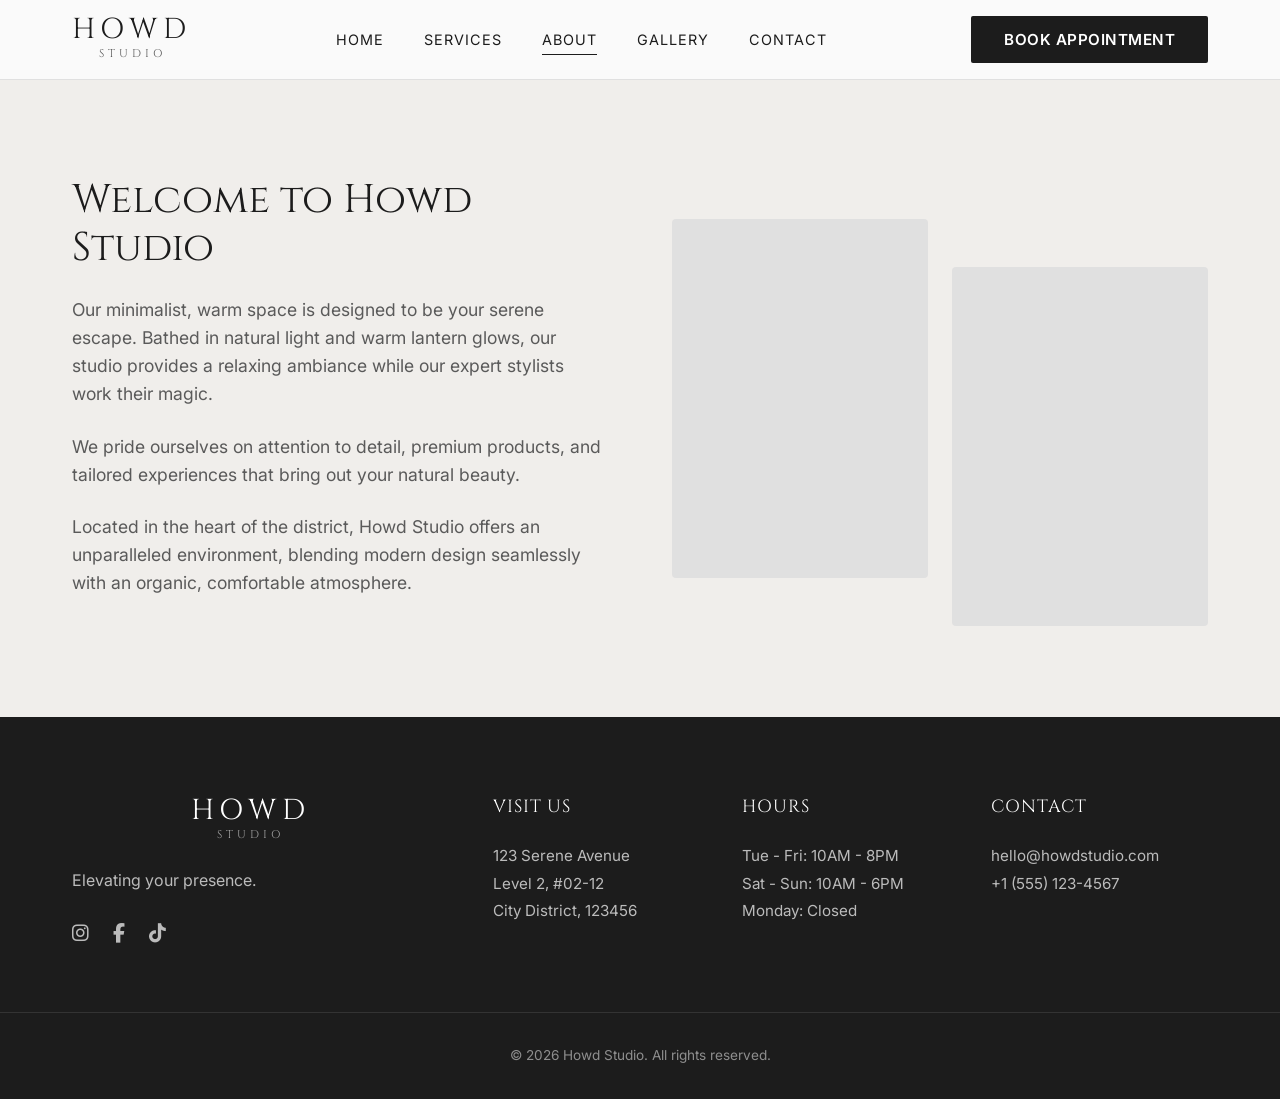
==== about.html @ a67d42b9 "Initial commit: Howd Studio Website files" ====
<!DOCTYPE html>
<html lang="en">
<head>
    <meta charset="UTF-8">
    <meta name="viewport" content="width=device-width, initial-scale=1.0">
    <title>About | Howd Studio</title>
    <!-- Google Fonts -->
    <link rel="preconnect" href="https://fonts.googleapis.com">
    <link rel="preconnect" href="https://fonts.gstatic.com" crossorigin>
    <link href="https://fonts.googleapis.com/css2?family=Cinzel:wght@400;600&family=Inter:wght@300;400;600&display=swap" rel="stylesheet">
    <!-- Font Awesome for icons -->
    <link rel="stylesheet" href="https://cdnjs.cloudflare.com/ajax/libs/font-awesome/6.4.0/css/all.min.css">
    <!-- Custom CSS -->
    <link rel="stylesheet" href="css/style.css">
    <style>
        .nav-links a[href="about.html"]::after {
            width: 100%;
        }
        main { padding-top: var(--nav-height); }
    </style>
</head>
<body>
    <header class="navbar">
        <div class="container nav-content">
            <a href="index.html" class="logo">
                <span class="logo-howd">HOWD</span>
                <span class="logo-studio">STUDIO</span>
            </a>
            <nav class="nav-links">
                <a href="index.html">Home</a>
                <a href="services.html">Services</a>
                <a href="about.html">About</a>
                <a href="gallery.html">Gallery</a>
                <a href="contact.html">Contact</a>
            </nav>
            <button class="btn btn-primary book-btn-nav" onclick="openBookingModal()">Book Appointment</button>
            <div class="mobile-menu-toggle">
                <i class="fas fa-bars"></i>
            </div>
        </div>
    </header>

    <main>
        <!-- About/Studio Section -->
        <section class="about section bg-light">
            <div class="container about-content">
                <div class="about-text">
                    <h2>Welcome to Howd Studio</h2>
                    <p>Our minimalist, warm space is designed to be your serene escape. Bathed in natural light and warm lantern glows, our studio provides a relaxing ambiance while our expert stylists work their magic.</p>
                    <p>We pride ourselves on attention to detail, premium products, and tailored experiences that bring out your natural beauty.</p>
                    <p>Located in the heart of the district, Howd Studio offers an unparalleled environment, blending modern design seamlessly with an organic, comfortable atmosphere.</p>
                </div>
                <div class="about-images">
                    <div class="image-wrapper">
                        <!-- Placeholder for studio image -->
                        <div class="img-placeholder bg-image-1"></div>
                    </div>
                    <div class="image-wrapper offset-image">
                        <!-- Placeholder for counter/logo image -->
                        <div class="img-placeholder bg-image-2"></div>
                    </div>
                </div>
            </div>
        </section>

        <!-- Booking Modal -->
        <div id="bookingModal" class="modal">
            <div class="modal-content">
                <span class="close-btn" onclick="closeBookingModal()">&times;</span>
                <h2>Book Your Appointment</h2>
                <form id="bookingForm" class="booking-form">
                    <div class="form-group">
                        <label for="service">Select Service</label>
                        <select id="service" required>
                            <option value="">-- Choose a Service --</option>
                            <option value="cut">Cut & Style</option>
                            <option value="color">Color</option>
                            <option value="treatment">Treatment</option>
                        </select>
                    </div>
                    <div class="form-group">
                        <label for="date">Select Date</label>
                        <input type="date" id="date" required>
                    </div>
                    <div class="form-group">
                        <label for="time">Select Time</label>
                        <select id="time" required>
                            <option value="">-- Choose a Time --</option>
                            <option value="10:00">10:00 AM</option>
                            <option value="11:30">11:30 AM</option>
                            <option value="13:00">1:00 PM</option>
                            <option value="14:30">2:30 PM</option>
                            <option value="16:00">4:00 PM</option>
                        </select>
                    </div>
                    <div class="form-group">
                        <label for="name">Full Name</label>
                        <input type="text" id="name" placeholder="Your Name" required>
                    </div>
                    <div class="form-group">
                        <label for="phone">Phone Number</label>
                        <input type="tel" id="phone" placeholder="Your Phone Number" required>
                    </div>
                    <button type="submit" class="btn btn-primary full-width">Confirm Booking</button>
                    <p id="bookingSuccessMessage" class="success-message" style="display:none; margin-top:15px; text-align:center; color: var(--success);"></p>
                </form>
            </div>
        </div>
    </main>

    <footer class="footer">
        <div class="container footer-content">
            <div class="footer-brand">
                <div class="logo">
                    <span class="logo-howd">HOWD</span>
                    <span class="logo-studio">STUDIO</span>
                </div>
                <p>Elevating your presence.</p>
                <div class="social-links">
                    <a href="#"><i class="fab fa-instagram"></i></a>
                    <a href="#"><i class="fab fa-facebook-f"></i></a>
                    <a href="#"><i class="fab fa-tiktok"></i></a>
                </div>
            </div>
            <div class="footer-info">
                <div class="info-block">
                    <h4>Visit Us</h4>
                    <p>123 Serene Avenue<br>Level 2, #02-12<br>City District, 123456</p>
                </div>
                <div class="info-block">
                    <h4>Hours</h4>
                    <p>Tue - Fri: 10AM - 8PM<br>Sat - Sun: 10AM - 6PM<br>Monday: Closed</p>
                </div>
                <div class="info-block">
                    <h4>Contact</h4>
                    <p>hello@howdstudio.com<br>+1 (555) 123-4567</p>
                </div>
            </div>
        </div>
        <div class="footer-bottom">
            <p>&copy; 2026 Howd Studio. All rights reserved.</p>
        </div>
    </footer>

    <!-- Custom JS -->
    <script src="js/main.js"></script>
</body>
</html>
---- css/style.css ----
/* Custom Properties / Variables */
:root {
    /* Colors based on vibe: clean whites, charcoals, warm hints */
    --bg-main: #FAFAFA; /* Off-white / very light grey for warmth */
    --bg-light: #F0EEEB; /* Warmer light grey */
    --text-main: #1C1C1C; /* Charcoal black */
    --text-muted: #5A5A5A; /* Dark Grey */
    --accent: #B89C81; /* Warm champagne/wood tone */
    --accent-hover: #9E8267;
    --white: #FFFFFF;
    --black: #000000;
    --border: #E0E0E0;
    --success: #28a745;
    
    /* Typography */
    --font-heading: 'Cinzel', serif;
    --font-body: 'Inter', sans-serif;
    
    /* Layout */
    --container-max: 1200px;
    --container-padding: 2rem;
    --nav-height: 80px;
    
    /* Shadows & Transitions */
    --shadow-sm: 0 2px 8px rgba(0,0,0,0.05);
    --shadow-md: 0 8px 24px rgba(0,0,0,0.08);
    --shadow-lg: 0 16px 40px rgba(0,0,0,0.12);
    --transition: all 0.3s cubic-bezier(0.25, 0.8, 0.25, 1);
}

/* Reset & Base Styles */
* {
    margin: 0;
    padding: 0;
    box-sizing: border-box;
}

html {
    scroll-behavior: smooth;
}

body {
    font-family: var(--font-body);
    background-color: var(--bg-main);
    color: var(--text-main);
    line-height: 1.6;
    overflow-x: hidden;
}

h1, h2, h3, h4, h5, h6 {
    font-family: var(--font-heading);
    font-weight: 400;
    line-height: 1.2;
    margin-bottom: 1rem;
}

a {
    color: inherit;
    text-decoration: none;
    transition: var(--transition);
}

ul {
    list-style: none;
}

img {
    max-width: 100%;
    height: auto;
    display: block;
}

/* Layout Classes */
.container {
    max-width: var(--container-max);
    margin: 0 auto;
    padding: 0 var(--container-padding);
}

.section {
    padding: 6rem 0;
}

.section-header {
    text-align: center;
    margin-bottom: 4rem;
}

.section-header h2 {
    font-size: 2.5rem;
    position: relative;
    display: inline-block;
    padding-bottom: 0.5rem;
}

.section-header h2::after {
    content: '';
    position: absolute;
    bottom: 0;
    left: 50%;
    transform: translateX(-50%);
    width: 60px;
    height: 1px;
    background-color: var(--accent);
}

.section-header p {
    color: var(--text-muted);
    margin-top: 1rem;
    font-size: 1.1rem;
}

.bg-light {
    background-color: var(--bg-light);
}

/* Buttons */
.btn {
    display: inline-block;
    padding: 0.8rem 2rem;
    font-family: var(--font-body);
    font-size: 0.95rem;
    font-weight: 600;
    text-align: center;
    border: 1px solid transparent;
    border-radius: 2px;
    cursor: pointer;
    transition: var(--transition);
    letter-spacing: 0.5px;
    text-transform: uppercase;
}

.btn-primary {
    background-color: var(--text-main);
    color: var(--white);
}

.btn-primary:hover {
    background-color: var(--accent);
    color: var(--white);
}

.btn-outline {
    background-color: transparent;
    border-color: var(--text-main);
    color: var(--text-main);
}

.btn-outline:hover {
    background-color: var(--text-main);
    color: var(--white);
}

.full-width {
    width: 100%;
}

/* Navbar */
.navbar {
    position: fixed;
    top: 0;
    left: 0;
    width: 100%;
    height: var(--nav-height);
    background-color: rgba(250, 250, 250, 0.95);
    backdrop-filter: blur(10px);
    z-index: 1000;
    border-bottom: 1px solid var(--border);
    transition: var(--transition);
}

.navbar.scrolled {
    box-shadow: var(--shadow-sm);
}

.nav-content {
    display: flex;
    justify-content: space-between;
    align-items: center;
    height: 100%;
}

.logo {
    display: flex;
    flex-direction: column;
    align-items: center;
    font-family: var(--font-heading);
}

.logo-howd {
    font-size: 1.8rem;
    letter-spacing: 6px; /* Similar to the logo spacing */
    line-height: 1;
}

.logo-studio {
    font-size: 0.7rem;
    letter-spacing: 4px;
    color: var(--text-muted);
}

.nav-links {
    display: flex;
    gap: 2.5rem;
}

.nav-links a {
    font-size: 0.9rem;
    font-weight: 400;
    letter-spacing: 1px;
    text-transform: uppercase;
    position: relative;
}

.nav-links a::after {
    content: '';
    position: absolute;
    width: 0;
    height: 1px;
    bottom: -4px;
    left: 0;
    background-color: var(--text-main);
    transition: var(--transition);
}

.nav-links a:hover::after {
    width: 100%;
}

.mobile-menu-toggle {
    display: none;
    font-size: 1.5rem;
    cursor: pointer;
}

/* Hero Section */
.hero {
    height: 100vh;
    min-height: 600px;
    display: flex;
    align-items: center;
    justify-content: center;
    text-align: center;
    padding-top: var(--nav-height);
    background-color: #E2DBD5; /* Soft earth tone, acts as a fallback */
    position: relative;
    overflow: hidden;
}

/* We could add an elegant soft background or subtle gradient */
.hero::before {
    content: '';
    position: absolute;
    top: 0; left: 0; width: 100%; height: 100%;
    background: linear-gradient(135deg, rgba(250,250,250,0.8) 0%, rgba(226,219,213,0.3) 100%);
    z-index: 1;
}

/* To give a premium feel, let's add a subtle animated blob or shape or just keep it ultra clean */

.hero-content {
    position: relative;
    z-index: 2;
    max-width: 800px;
    padding: 0 var(--container-padding);
}

.hero h1 {
    font-size: 4rem;
    letter-spacing: 2px;
    margin-bottom: 1.5rem;
    color: var(--text-main);
}

.hero p {
    font-size: 1.25rem;
    color: var(--text-muted);
    margin-bottom: 2.5rem;
    font-weight: 300;
}

.hero-actions {
    display: flex;
    gap: 1.5rem;
    justify-content: center;
}

/* Services */
.services-grid {
    display: grid;
    grid-template-columns: repeat(3, 1fr);
    gap: 3rem;
}

.service-category h3 {
    font-size: 1.5rem;
    margin-bottom: 2rem;
    padding-bottom: 1rem;
    border-bottom: 1px solid var(--border);
    letter-spacing: 1px;
}

.service-item {
    display: flex;
    justify-content: space-between;
    margin-bottom: 1.2rem;
    font-size: 1.05rem;
}

.service-name {
    color: var(--text-main);
}

.service-price {
    font-weight: 600;
    color: var(--accent);
}

/* About / Studio */
.about-content {
    display: grid;
    grid-template-columns: 1fr 1fr;
    gap: 4rem;
    align-items: center;
}

.about-text h2 {
    font-size: 2.5rem;
    margin-bottom: 1.5rem;
}

.about-text p {
    font-size: 1.1rem;
    color: var(--text-muted);
    margin-bottom: 1.5rem;
}

.about-images {
    display: flex;
    gap: 1.5rem;
}

.image-wrapper {
    flex: 1;
}

.offset-image {
    transform: translateY(3rem);
}

.img-placeholder {
    width: 100%;
    padding-bottom: 140%; /* aspect ratio */
    background-color: var(--border);
    border-radius: 4px;
    background-size: cover;
    background-position: center;
}

/* Will add the images after putting them in the project */
.bg-image-1 {
    /* To be filled by js/css dynamically or a generated image */
}
.bg-image-2 {
    /* To be filled by js/css dynamically */
}


/* Footer */
.footer {
    background-color: var(--text-main);
    color: var(--white);
    padding: 5rem 0 2rem;
}

.footer-content {
    display: grid;
    grid-template-columns: 1fr 2fr;
    gap: 4rem;
    margin-bottom: 4rem;
}

.footer-brand .logo-howd {
    color: var(--white);
}

.footer-brand .logo-studio {
    color: rgba(255,255,255,0.6);
}

.footer-brand p {
    color: rgba(255,255,255,0.7);
    margin: 1.5rem 0;
}

.social-links {
    display: flex;
    gap: 1.5rem;
}

.social-links a {
    color: var(--white);
    font-size: 1.2rem;
    opacity: 0.7;
}

.social-links a:hover {
    opacity: 1;
    color: var(--accent);
}

.footer-info {
    display: grid;
    grid-template-columns: repeat(3, 1fr);
    gap: 2rem;
}

.info-block h4 {
    font-size: 1.1rem;
    margin-bottom: 1.5rem;
    letter-spacing: 1px;
    text-transform: uppercase;
}

.info-block p {
    color: rgba(255,255,255,0.7);
    font-size: 0.95rem;
    line-height: 1.8;
}

.footer-bottom {
    text-align: center;
    padding-top: 2rem;
    border-top: 1px solid rgba(255,255,255,0.1);
    color: rgba(255,255,255,0.5);
    font-size: 0.85rem;
}

/* Modal / Booking */
.modal {
    display: none; 
    position: fixed;
    z-index: 2000;
    left: 0;
    top: 0;
    width: 100%;
    height: 100%;
    overflow: auto;
    background-color: rgba(0,0,0,0.6);
    backdrop-filter: blur(5px);
    opacity: 0;
    transition: opacity 0.3s ease;
}

.modal.show {
    opacity: 1;
}

.modal-content {
    background-color: var(--white);
    margin: 5% auto;
    padding: 3rem;
    border-radius: 4px;
    width: 100%;
    max-width: 500px;
    position: relative;
    transform: translateY(20px);
    transition: transform 0.3s ease;
    box-shadow: var(--shadow-lg);
}

.modal.show .modal-content {
    transform: translateY(0);
}

.close-btn {
    position: absolute;
    right: 2rem;
    top: 1.5rem;
    color: var(--text-muted);
    font-size: 2rem;
    font-weight: 300;
    cursor: pointer;
    line-height: 1;
}

.close-btn:hover {
    color: var(--text-main);
}

.modal-content h2 {
    margin-bottom: 2rem;
    text-align: center;
}

.form-group {
    margin-bottom: 1.5rem;
}

.form-group label {
    display: block;
    margin-bottom: 0.5rem;
    font-size: 0.9rem;
    font-weight: 600;
    color: var(--text-main);
}

.form-group input,
.form-group select {
    width: 100%;
    padding: 0.8rem 1rem;
    border: 1px solid var(--border);
    border-radius: 2px;
    font-family: var(--font-body);
    font-size: 1rem;
    transition: var(--transition);
}

.form-group input:focus,
.form-group select:focus {
    outline: none;
    border-color: var(--accent);
}

/* Animations */
.fade-in-up {
    opacity: 0;
    transform: translateY(30px);
    animation: fadeInUp 0.8s forwards cubic-bezier(0.25, 0.8, 0.25, 1);
}

.delay-1 { animation-delay: 0.2s; }
.delay-2 { animation-delay: 0.4s; }

@keyframes fadeInUp {
    to {
        opacity: 1;
        transform: translateY(0);
    }
}

/* Responsive */
@media (max-width: 992px) {
    .services-grid {
        grid-template-columns: repeat(2, 1fr);
    }
    
    .about-content {
        grid-template-columns: 1fr;
        gap: 3rem;
    }
    
    .offset-image {
        transform: translateY(0);
    }
    
    .footer-content {
        grid-template-columns: 1fr;
        gap: 3rem;
    }
}

@media (max-width: 768px) {
    .nav-links, .book-btn-nav {
        display: none;
    }
    
    .mobile-menu-toggle {
        display: block;
    }
    
    .hero h1 {
        font-size: 2.8rem;
    }
    
    .services-grid {
        grid-template-columns: 1fr;
    }
    
    .footer-info {
        grid-template-columns: 1fr;
    }
}
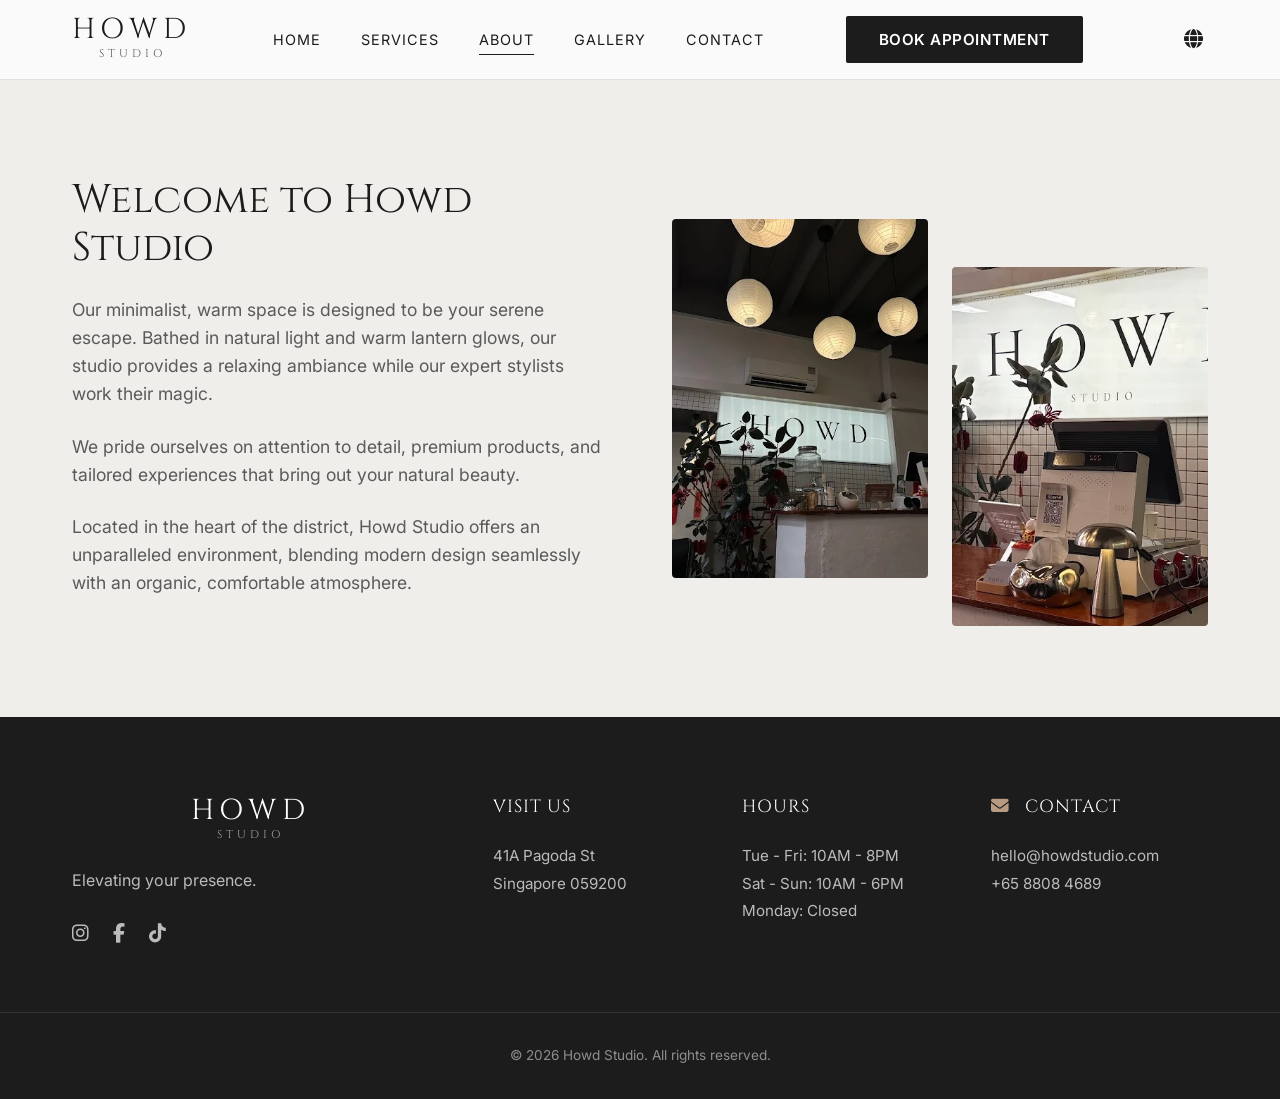
==== commit 90142196: "feat: implement bilingual support, updated pricing, IG feed, address and mobile fixes" ====
--- a/about.html
+++ b/about.html
@@ -1,5 +1,6 @@
 <!DOCTYPE html>
 <html lang="en">
+
 <head>
     <meta charset="UTF-8">
     <meta name="viewport" content="width=device-width, initial-scale=1.0">
@@ -7,7 +8,8 @@
     <!-- Google Fonts -->
     <link rel="preconnect" href="https://fonts.googleapis.com">
     <link rel="preconnect" href="https://fonts.gstatic.com" crossorigin>
-    <link href="https://fonts.googleapis.com/css2?family=Cinzel:wght@400;600&family=Inter:wght@300;400;600&display=swap" rel="stylesheet">
+    <link href="https://fonts.googleapis.com/css2?family=Cinzel:wght@400;600&family=Inter:wght@300;400;600&display=swap"
+        rel="stylesheet">
     <!-- Font Awesome for icons -->
     <link rel="stylesheet" href="https://cdnjs.cloudflare.com/ajax/libs/font-awesome/6.4.0/css/all.min.css">
     <!-- Custom CSS -->
@@ -16,9 +18,13 @@
         .nav-links a[href="about.html"]::after {
             width: 100%;
         }
-        main { padding-top: var(--nav-height); }
+
+        main {
+            padding-top: var(--nav-height);
+        }
     </style>
 </head>
+
 <body>
     <header class="navbar">
         <div class="container nav-content">
@@ -27,13 +33,28 @@
                 <span class="logo-studio">STUDIO</span>
             </a>
             <nav class="nav-links">
-                <a href="index.html">Home</a>
-                <a href="services.html">Services</a>
-                <a href="about.html">About</a>
-                <a href="gallery.html">Gallery</a>
-                <a href="contact.html">Contact</a>
+                <a href="index.html" data-i18n="nav.home">Home</a>
+                <a href="services.html" data-i18n="nav.services">Services</a>
+                <a href="about.html" data-i18n="nav.about">About</a>
+                <a href="gallery.html" data-i18n="nav.gallery">Gallery</a>
+                <a href="contact.html" data-i18n="nav.contact">Contact</a>
             </nav>
-            <button class="btn btn-primary book-btn-nav" onclick="openBookingModal()">Book Appointment</button>
+            <button class="btn btn-primary book-btn-nav" onclick="openBookingModal()" data-i18n="nav.book">Book
+                Appointment</button>
+            <div class="lang-dropdown" style="position: relative; margin-left: 15px;">
+                <div id="langToggleBtn" style="cursor: pointer; font-size: 1.2rem; padding: 0.3rem;">
+                    <i class="fas fa-globe"></i>
+                </div>
+                <div id="langMenu"
+                    style="display: none; position: absolute; right: 0; top: 100%; background: #ffffff; box-shadow: 0 4px 12px rgba(0,0,0,0.1); border-radius: 4px; padding: 0.5rem; z-index: 100; min-width: 100px; text-align: center;">
+                    <div onclick="setLanguage('en')"
+                        style="padding: 0.5rem; cursor: pointer; border-bottom: 1px solid #eee; font-weight: 400; font-size: 0.95rem; color: #333;">
+                        English</div>
+                    <div onclick="setLanguage('zh')"
+                        style="padding: 0.5rem; cursor: pointer; font-weight: 400; font-size: 0.95rem; color: #333;">中文
+                    </div>
+                </div>
+            </div>
             <div class="mobile-menu-toggle">
                 <i class="fas fa-bars"></i>
             </div>
@@ -45,19 +66,23 @@
         <section class="about section bg-light">
             <div class="container about-content">
                 <div class="about-text">
-                    <h2>Welcome to Howd Studio</h2>
-                    <p>Our minimalist, warm space is designed to be your serene escape. Bathed in natural light and warm lantern glows, our studio provides a relaxing ambiance while our expert stylists work their magic.</p>
-                    <p>We pride ourselves on attention to detail, premium products, and tailored experiences that bring out your natural beauty.</p>
-                    <p>Located in the heart of the district, Howd Studio offers an unparalleled environment, blending modern design seamlessly with an organic, comfortable atmosphere.</p>
+                    <h2 data-i18n="about.title">Welcome to Howd Studio</h2>
+                    <p data-i18n="about.p1">Our minimalist, warm space is designed to be your serene escape. Bathed in
+                        natural light and warm lantern glows, our studio provides a relaxing ambiance while our expert
+                        stylists work their magic.</p>
+                    <p data-i18n="about.p2">We pride ourselves on attention to detail, premium products, and tailored
+                        experiences that bring out your natural beauty.</p>
+                    <p data-i18n="about.p3">Located in the heart of the district, Howd Studio offers an unparalleled
+                        environment, blending modern design seamlessly with an organic, comfortable atmosphere.</p>
                 </div>
                 <div class="about-images">
                     <div class="image-wrapper">
                         <!-- Placeholder for studio image -->
-                        <div class="img-placeholder bg-image-1"></div>
+                        <div class="img-placeholder" style="background-image: url('howd pic1.jpg');"></div>
                     </div>
                     <div class="image-wrapper offset-image">
                         <!-- Placeholder for counter/logo image -->
-                        <div class="img-placeholder bg-image-2"></div>
+                        <div class="img-placeholder" style="background-image: url('howd pic2.jpg');"></div>
                     </div>
                 </div>
             </div>
@@ -67,25 +92,25 @@
         <div id="bookingModal" class="modal">
             <div class="modal-content">
                 <span class="close-btn" onclick="closeBookingModal()">&times;</span>
-                <h2>Book Your Appointment</h2>
+                <h2 data-i18n="modal.title">Book Your Appointment</h2>
                 <form id="bookingForm" class="booking-form">
                     <div class="form-group">
-                        <label for="service">Select Service</label>
+                        <label for="service" data-i18n="modal.serviceLabel">Select Service</label>
                         <select id="service" required>
-                            <option value="">-- Choose a Service --</option>
-                            <option value="cut">Cut & Style</option>
-                            <option value="color">Color</option>
-                            <option value="treatment">Treatment</option>
+                            <option value="" data-i18n="modal.serviceChoose">-- Choose a Service --</option>
+                            <option value="cut" data-i18n="modal.serviceCut">Cut & Style</option>
+                            <option value="color" data-i18n="modal.serviceColor">Color</option>
+                            <option value="treatment" data-i18n="modal.serviceTreatment">Treatment</option>
                         </select>
                     </div>
                     <div class="form-group">
-                        <label for="date">Select Date</label>
+                        <label for="date" data-i18n="modal.dateLabel">Select Date</label>
                         <input type="date" id="date" required>
                     </div>
                     <div class="form-group">
-                        <label for="time">Select Time</label>
+                        <label for="time" data-i18n="modal.timeLabel">Select Time</label>
                         <select id="time" required>
-                            <option value="">-- Choose a Time --</option>
+                            <option value="" data-i18n="modal.timeChoose">-- Choose a Time --</option>
                             <option value="10:00">10:00 AM</option>
                             <option value="11:30">11:30 AM</option>
                             <option value="13:00">1:00 PM</option>
@@ -94,15 +119,18 @@
                         </select>
                     </div>
                     <div class="form-group">
-                        <label for="name">Full Name</label>
-                        <input type="text" id="name" placeholder="Your Name" required>
+                        <label for="name" data-i18n="modal.nameLabel">Full Name</label>
+                        <input type="text" id="name" placeholder="Your Name" data-i18n="modal.namePlaceholder" required>
                     </div>
                     <div class="form-group">
-                        <label for="phone">Phone Number</label>
-                        <input type="tel" id="phone" placeholder="Your Phone Number" required>
+                        <label for="phone" data-i18n="modal.phoneLabel">Phone Number</label>
+                        <input type="tel" id="phone" placeholder="Your Phone Number" data-i18n="modal.phonePlaceholder"
+                            required>
                     </div>
-                    <button type="submit" class="btn btn-primary full-width">Confirm Booking</button>
-                    <p id="bookingSuccessMessage" class="success-message" style="display:none; margin-top:15px; text-align:center; color: var(--success);"></p>
+                    <button type="submit" class="btn btn-primary full-width" data-i18n="modal.confirmBtn">Confirm
+                        Booking</button>
+                    <p id="bookingSuccessMessage" class="success-message"
+                        style="display:none; margin-top:15px; text-align:center; color: var(--success);"></p>
                 </form>
             </div>
         </div>
@@ -115,7 +143,7 @@
                     <span class="logo-howd">HOWD</span>
                     <span class="logo-studio">STUDIO</span>
                 </div>
-                <p>Elevating your presence.</p>
+                <p data-i18n="footer.slogan">Elevating your presence.</p>
                 <div class="social-links">
                     <a href="#"><i class="fab fa-instagram"></i></a>
                     <a href="#"><i class="fab fa-facebook-f"></i></a>
@@ -124,25 +152,27 @@
             </div>
             <div class="footer-info">
                 <div class="info-block">
-                    <h4>Visit Us</h4>
-                    <p>123 Serene Avenue<br>Level 2, #02-12<br>City District, 123456</p>
+                    <h4 data-i18n="footer.visitUs">Visit Us</h4>
+                    <p data-i18n="footer.addressText">41A Pagoda St<br>Singapore 059200</p>
                 </div>
                 <div class="info-block">
-                    <h4>Hours</h4>
-                    <p>Tue - Fri: 10AM - 8PM<br>Sat - Sun: 10AM - 6PM<br>Monday: Closed</p>
+                    <h4 data-i18n="footer.hours">Hours</h4>
+                    <p data-i18n="footer.hoursText">Tue - Fri: 10AM - 8PM<br>Sat - Sun: 10AM - 6PM<br>Monday: Closed</p>
                 </div>
                 <div class="info-block">
-                    <h4>Contact</h4>
-                    <p>hello@howdstudio.com<br>+1 (555) 123-4567</p>
+                    <h4><i class="fas fa-envelope" style="color:var(--accent); margin-right: 10px;"></i> <span data-i18n="footer.contact">Contact</span></h4>
+                    <p>hello@howdstudio.com<br>+65 8808 4689</p>
                 </div>
             </div>
         </div>
         <div class="footer-bottom">
-            <p>&copy; 2026 Howd Studio. All rights reserved.</p>
+            <p data-i18n="footer.rights">&copy; 2026 Howd Studio. All rights reserved.</p>
         </div>
     </footer>
 
     <!-- Custom JS -->
     <script src="js/main.js"></script>
+    <script src="js/i18n.js"></script>
 </body>
-</html>
+
+</html>
--- a/css/style.css
+++ b/css/style.css
@@ -357,13 +357,7 @@
     background-position: center;
 }
 
-/* Will add the images after putting them in the project */
-.bg-image-1 {
-    /* To be filled by js/css dynamically or a generated image */
-}
-.bg-image-2 {
-    /* To be filled by js/css dynamically */
-}
+/* Images are applied via inline styles in HTML */
 
 
 /* Footer */
@@ -561,7 +555,25 @@
 }
 
 @media (max-width: 768px) {
-    .nav-links, .book-btn-nav {
+    .nav-links {
+        display: none;
+        position: absolute;
+        top: var(--nav-height);
+        left: 0;
+        width: 100%;
+        background-color: rgba(250, 250, 250, 0.98);
+        padding: 2rem;
+        box-shadow: var(--shadow-md);
+        flex-direction: column;
+        text-align: center;
+        gap: 1.5rem;
+    }
+    
+    .nav-links.active {
+        display: flex;
+    }
+
+    .book-btn-nav {
         display: none;
     }
     
